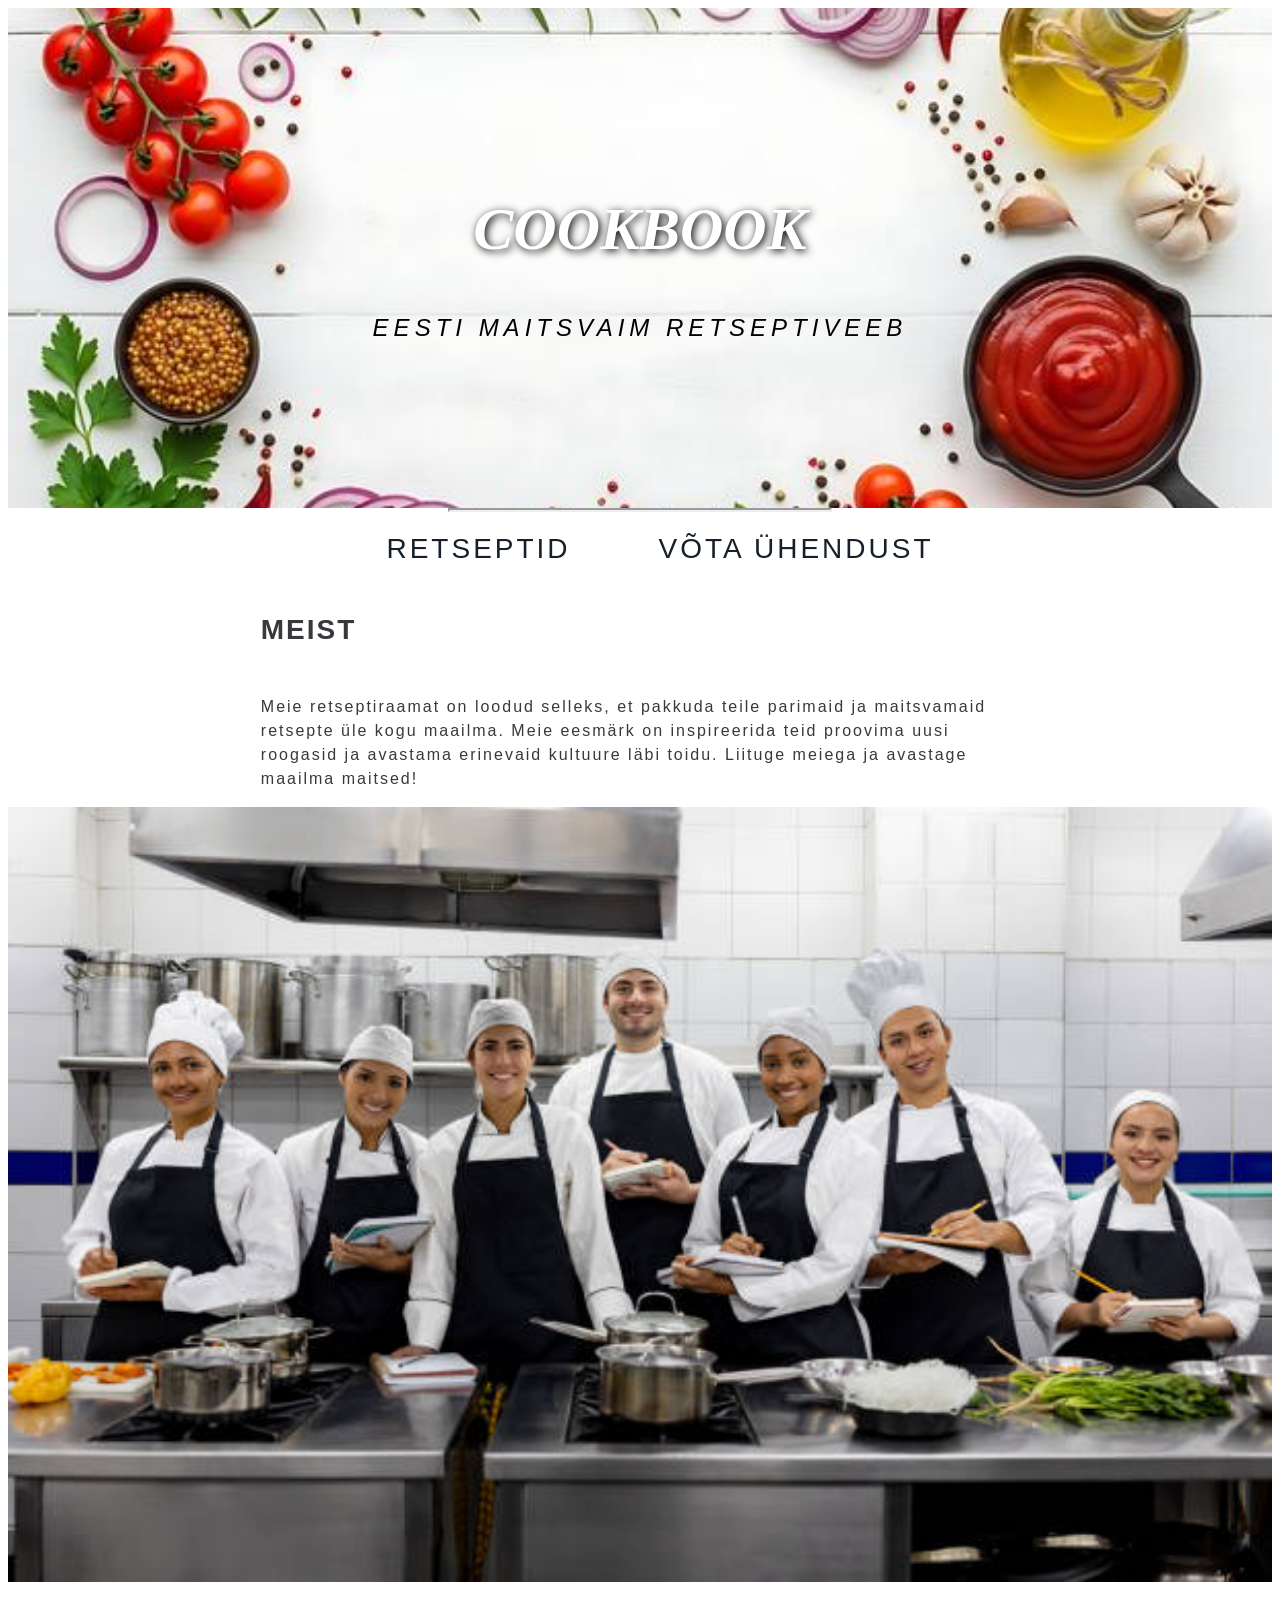
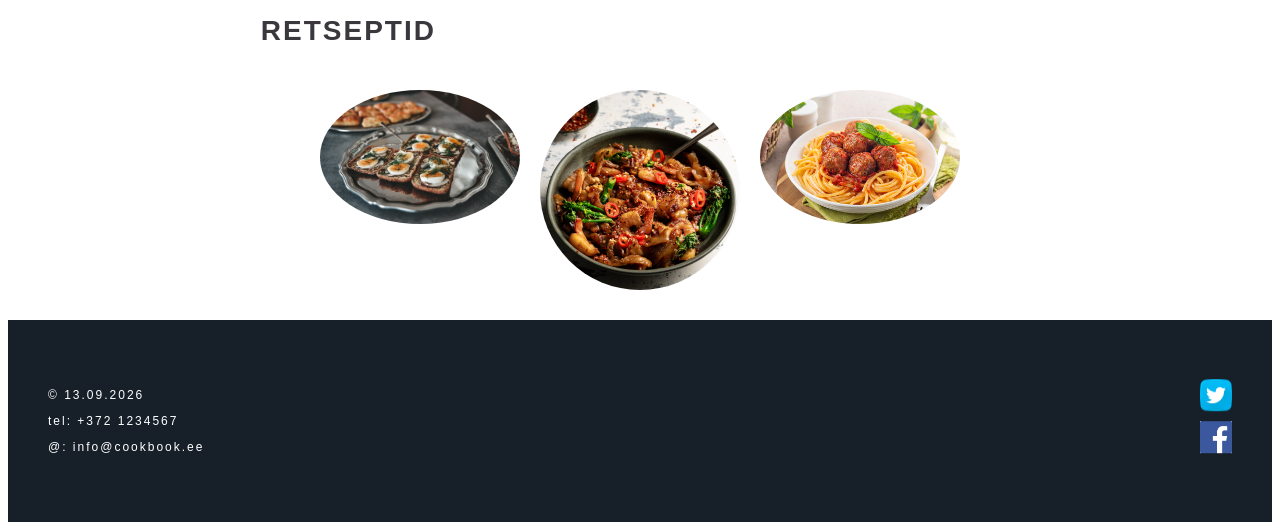
==== index.html @ e8d2efa1 "teine katse" ====
<!DOCTYPE html>

<html>
    <head>
        <meta charset="utf-8">
        <meta name="description"
            content="Maailma parim retseptiraamat: jälgi retsepte!">
        <meta name="viewport" content="width=device-width, initial-scale=1.0" />
        <title>Retseptiraamat</title>
        <link rel="stylesheet" href="reset.css" />
        <link rel="stylesheet" href="style.css" />
    </head>

    <body>
        <header>
            <section class="header-banner">
                <div class="logo">
                    <h1>COOKBOOK</h1>
                    <h2>Eesti maitsvaim retseptiveeb</h2>
                </div>
            </section>
            <hr />
            <nav>
                <ul>
                    <li><a href="#retseptid">Retseptid</a></li>
                    <li><a href="#footer-sm">Võta ühendust</a></li>
                </ul>
            </nav>
        </header>

        <main>

            <div>
                <h2 class="gallery-h2">Meist</h2>
                <div class="gallery-p">
                    <p>Meie retseptiraamat on loodud selleks, et pakkuda teile
                        parimaid ja maitsvamaid retsepte üle kogu maailma. Meie
                        eesmärk on inspireerida teid proovima uusi roogasid ja
                        avastama erinevaid kultuure läbi toidu. Liituge meiega
                        ja avastage maailma maitsed!</p>
                    </div>
                    <img id="meist-img" src="img/foto-kokkadest-meist.jpg" alt="Meist" />
                </div>

            <div>

                <h2 id="retseptid" class="gallery-h2">Retseptid</h2>
                <section class="gallery-links">
                    <a href="#" class="gallery-image">
                        <div> <img src="img/eesti-toidud.jpg" alt="Eesti" />
                            <p class=post-header>Eesti köök</p>
                        </div>
                    </a>
                    <a href="#" class="gallery-image">
                        <div><img src="img/aasia-toidud.jpg" alt="Aasia" />
                            <p class=post-header>Aasia köök</p>
                        </div>
                    </a>
                    <a href="#" class="gallery-image">
                        <div><img src="img/itaalia-toidud.jpg" alt="Itaalia" />
                            <p class=post-header>Itaalia köök</p>
                        </div>
                    </a>
                </section>
            </div>

        </main>

        <footer>
            <ul class="footer-links">
                <li><p>© 13.09.2026</p></li>
                <li><p>tel: +372 1234567</p></li>
                <li><p>@: info@cookbook.ee</p></li>
            </ul>
            <!-- <div class="disclaimer">
                <p>K&auml;esolev veebileht on loodud<br> <span>Veebilehtede
                        loomine edasijõudnutele</span> <br>aine jaoks.
                    Tsau!</p>
            </div> -->
            <div id="footer-sm" class="footer-sm">
                <a href="x.com"><img src="img/twitter-logo.png" alt="twitter" /></a>
                <a href="facebook.com"><img src="img/facebook-logo.png" alt="facebook" /></a>
            </div>
        </footer>

    </body>

</html>
---- style.css ----
.gallery-image img {
    width: 100%;
}

header .header-banner {

    background-image: url("img/banner.jpg");
    width: 100%;
    height: calc(100vh - 5000px);
    background-repeat: no-repeat;
    background-position: center;
    background-size: cover;
    display: table;
}

#meist-img {
    width: 100%;
    height: auto;
    display: block;
    margin: 0 auto;
}


@import url('https://fonts.googleapis.com/css2?family=Gentium+Book+Plus:ital,wght@0,400;0,700;1,400;1,700&display=swap');

@import url('https://fonts.googleapis.com/css2?family=Gentium+Book+Plus:ital,wght@0,400;0,700;1,400;1,700&family=Open+Sans:ital,wght@0,300..800;1,300..800&display=swap');


header h1 {
    font-family: "Gentium Book Plus", serif;
    font-weight: 700;
    font-style: italic;
    font-size: 60px;
    color: #ffffff;
    line-height: 70px;
    text-transform: uppercase;
    text-shadow: 2px 2px 8px #000000;
}

header h2 {
    font-family: "Open Sans", sans-serif;
    font-weight: 300;
    font-size: 15px;
    letter-spacing: 5px;
    color: #000000;
    text-transform: uppercase;
    /* text italics */
    font-style: italic;
}

header .logo {
    display: table-cell;
    vertical-align: middle;
    text-align: center;
    padding: 10px 0 20px 0;
}

header nav ul {
    display: block;
    margin: 0 auto;
    width: fit-content;
}

header nav ul li {
    display: inline-block;
    padding: 16px 16px;
}

nav ul li a {
    font-family: "Open Sans", sans-serif;
    font-weight: 400;
    font-size: 28px;
    letter-spacing: 3px;
    color: #172029;
    text-transform: uppercase;
    text-decoration: none;
}

footer {
    width: calc(100% - 80px);
    padding: 40px 40px;
    background-color: #172029;
    margin-top: 20px;
    overflow: hidden;
}

.footer-sm {
    width: 32px;
    float: right;
}

.footer-sm img {
    width: 100%;
    height: auto;
    display: block;
    margin-bottom: 10px;
    position: relative;
    transform: translateY(60%);
}

footer ul {
    width: fit-content;
    float: left;
    padding-left: 0px;
}

footer ul li {
    display: block;
}

footer ul li p {
    font-family: "Open Sans", sans-serif;
    font-weight: 300;
    font-size: 12px;
    letter-spacing: 2px;
    color: #fff;
}

footer ul li a {
    font-family: "Open Sans", sans-serif;
    font-weight: 400;
    font-size: 14px;
    letter-spacing: 3px;
    color: #fff;
    text-transform: uppercase;
    text-decoration: none;
}

hr {

    color: #4f5663;
    border-width: 2px;
    width: 30%;
    margin: 0 auto;
    margin-bottom: 5px;
}

.gallery-h2 {

    font-family: "Gentium Book Plus", sans-serif;
    font-weight: 600;
    font-size: 28px;
    letter-spacing: 2px;
    padding: 10px;
    padding-left: 20%;
    color: #3a383d;
    text-transform: uppercase;
    text-align: left;


}

.gallery-image {
    aspect-ratio: 1 / 1;
    margin: 10px;
    flex-basis: 300px;
    position: relative;
    text-align: center;
    overflow: hidden;
    width: 100%;
    max-width: 200px;
    /* border-radius: 50%; */
}
.gallery-image img {
    width: 100%;
    height: 100%;
    object-fit: cover;
    border-radius: 50%;
    object-fit: cover;
}

.gallery-p {
    font-family: "Open Sans", sans-serif;
    font-weight: 400;
    font-size: 16px;
    letter-spacing: 2px;
    line-height: 24px;
    color: #3a383d;
    text-align: left;
    padding: 0 20%;
    display: table;
}

.post-header {
    /*kujundus*/
    font-family: "Open Sans", sans-serif;
    font-weight: 700;
    font-size: 22px;
    letter-spacing: 3px;
    line-height: 24px;
    color: #fff;
    text-transform: uppercase;
    text-shadow: 3px 3px 9px #111;

    /*positsioneerimine*/
    position: absolute;
    top: 50%;
    left: 50%;
    transform: translate(-50%, -50%);
    opacity: 0;
    transition: opacity 0.3s ease-in-out;
}

.gallery-image:hover .post-header {
    opacity: 1;
}

.gallery-links {
    display: flex;
    flex-flow: row wrap;
    justify-content: center;
}

@media only screen and (min-width: 950px) {
    header .header-banner {
        height: calc(100vh - 400px);
    }

    header h1 a {
        font-size: 80px;
    }

    header h2 {
        font-size: 24px;
        margin-top: 20px;
    }

    header nav ul li {
        padding: 16px 42px;
    }
}
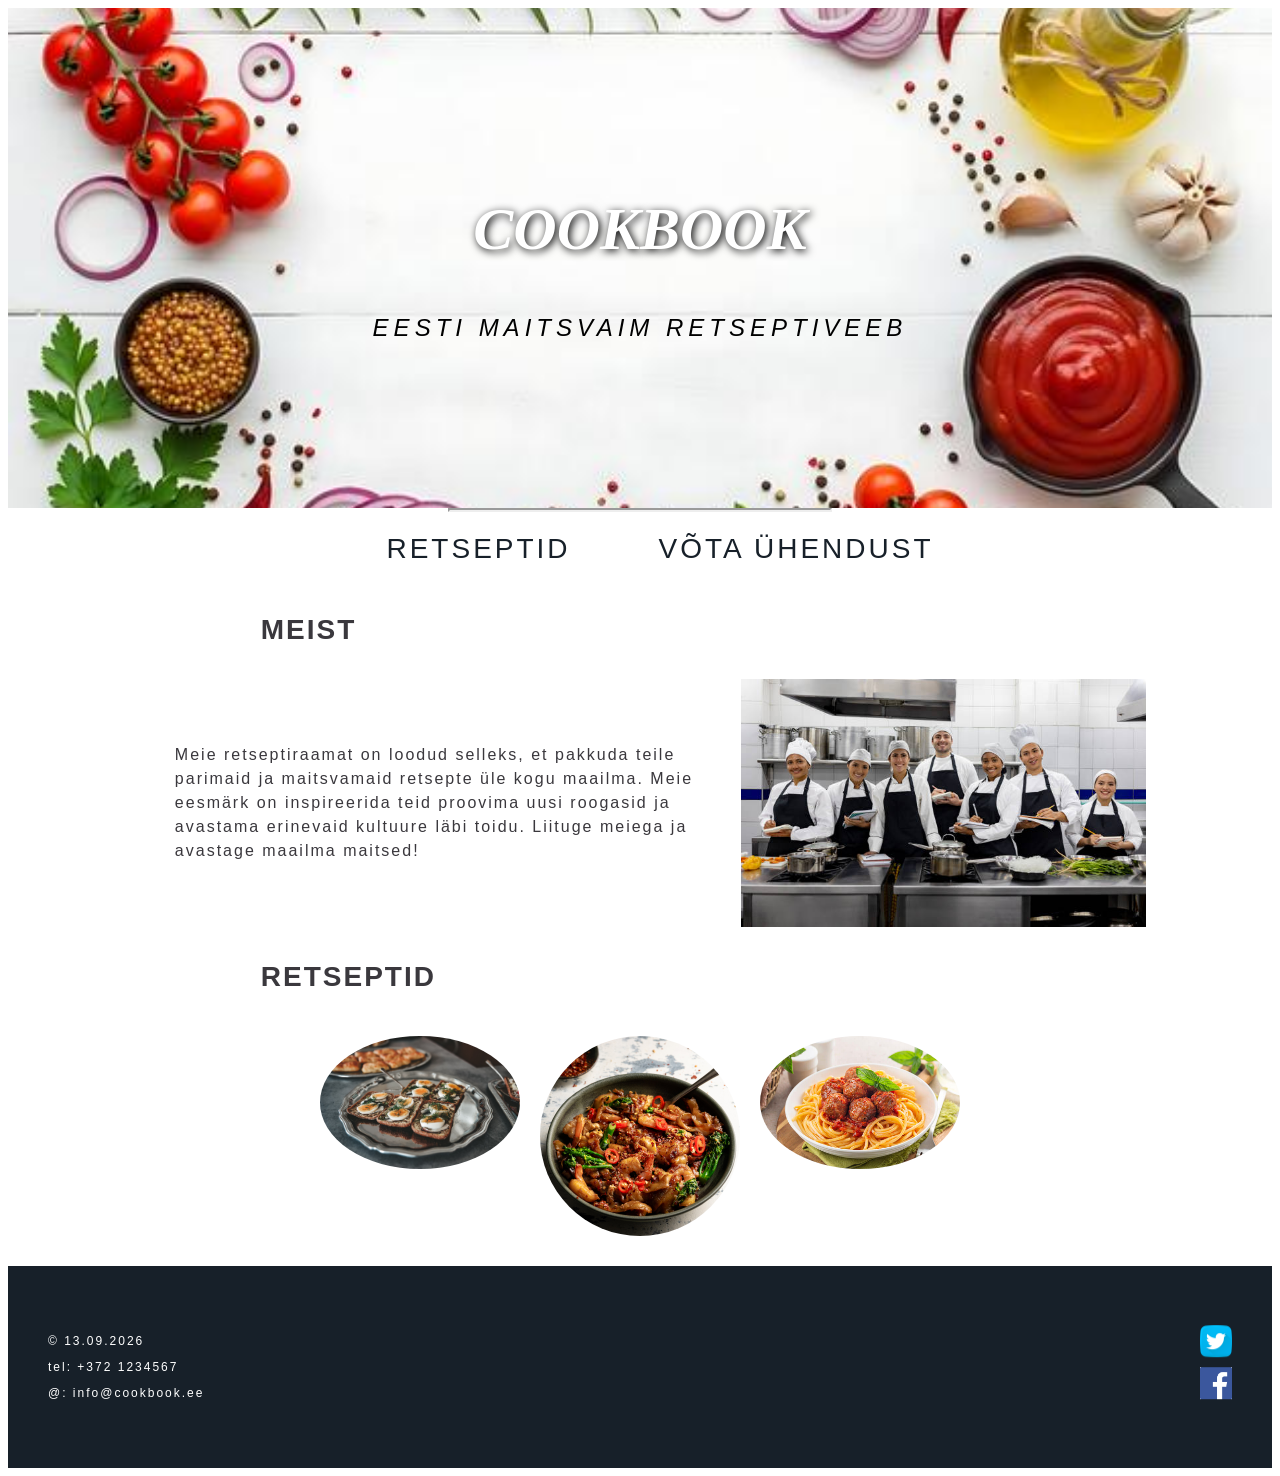
==== commit 45deb1fb: "parandused vastavalt tagasisidele" ====
--- a/index.html
+++ b/index.html
@@ -32,15 +32,22 @@
 
             <div>
                 <h2 class="gallery-h2">Meist</h2>
-                <div class="gallery-p">
-                    <p>Meie retseptiraamat on loodud selleks, et pakkuda teile
-                        parimaid ja maitsvamaid retsepte üle kogu maailma. Meie
-                        eesmärk on inspireerida teid proovima uusi roogasid ja
-                        avastama erinevaid kultuure läbi toidu. Liituge meiega
-                        ja avastage maailma maitsed!</p>
-                    </div>
-                    <img id="meist-img" src="img/foto-kokkadest-meist.jpg" alt="Meist" />
-                </div>
+                <section class="gallery-links about-section">
+
+                    <div class="gallery-p">
+                        <p>Meie retseptiraamat on loodud selleks, et pakkuda
+                            teile
+                            parimaid ja maitsvamaid retsepte üle kogu maailma.
+                            Meie
+                            eesmärk on inspireerida teid proovima uusi roogasid
+                            ja
+                            avastama erinevaid kultuure läbi toidu. Liituge
+                                meiega
+                                ja avastage maailma maitsed!</p>
+                            </div>
+                    <img id="meist-img" src="img/foto-kokkadest-meist.jpg"
+                        alt="Meist" />
+            </section>
 
             <div>
 
@@ -78,8 +85,10 @@
                     Tsau!</p>
             </div> -->
             <div id="footer-sm" class="footer-sm">
-                <a href="x.com"><img src="img/twitter-logo.png" alt="twitter" /></a>
-                <a href="facebook.com"><img src="img/facebook-logo.png" alt="facebook" /></a>
+                <a href="x.com"><img src="img/twitter-logo.png"
+                        alt="twitter" /></a>
+                <a href="facebook.com"><img src="img/facebook-logo.png"
+                        alt="facebook" /></a>
             </div>
         </footer>
 
--- a/style.css
+++ b/style.css
@@ -1,3 +1,8 @@
+@import url('https://fonts.googleapis.com/css2?family=Gentium+Book+Plus:ital,wght@0,400;0,700;1,400;1,700&display=swap');
+
+@import url('https://fonts.googleapis.com/css2?family=Gentium+Book+Plus:ital,wght@0,400;0,700;1,400;1,700&family=Open+Sans:ital,wght@0,300..800;1,300..800&display=swap');
+
+
 .gallery-image img {
     width: 100%;
 }
@@ -14,17 +19,8 @@
 }
 
 #meist-img {
-    width: 100%;
-    height: auto;
-    display: block;
-    margin: 0 auto;
-}
-
-
-@import url('https://fonts.googleapis.com/css2?family=Gentium+Book+Plus:ital,wght@0,400;0,700;1,400;1,700&display=swap');
-
-@import url('https://fonts.googleapis.com/css2?family=Gentium+Book+Plus:ital,wght@0,400;0,700;1,400;1,700&family=Open+Sans:ital,wght@0,300..800;1,300..800&display=swap');
-
+    display: none;
+}
 
 header h1 {
     font-family: "Gentium Book Plus", serif;
@@ -146,8 +142,6 @@
     color: #3a383d;
     text-transform: uppercase;
     text-align: left;
-
-
 }
 
 .gallery-image {
@@ -161,6 +155,7 @@
     max-width: 200px;
     /* border-radius: 50%; */
 }
+
 .gallery-image img {
     width: 100%;
     height: 100%;
@@ -211,6 +206,28 @@
     justify-content: center;
 }
 
+.about-section {
+    display: flex;
+    flex-flow: row nowrap;
+    align-items: center;
+    justify-content: center;
+    width: 80%;
+    margin: 0 auto;
+}
+
+.about-section .gallery-p {
+    flex: 1 1 60%;
+    min-width: 0;
+    padding: 0 4%;
+}
+
+.about-section #meist-img {
+    flex: 0 1 40%;
+    width: 40%;
+    height: auto;
+    margin: 0;
+}
+
 @media only screen and (min-width: 950px) {
     header .header-banner {
         height: calc(100vh - 400px);
@@ -228,4 +245,15 @@
     header nav ul li {
         padding: 16px 42px;
     }
-}+
+    .gallery-p {
+        padding: 0 20%;
+    }
+
+    #meist-img {
+        display: block;
+    }
+
+}
+
+/* make the image #meist-img be side by side */
